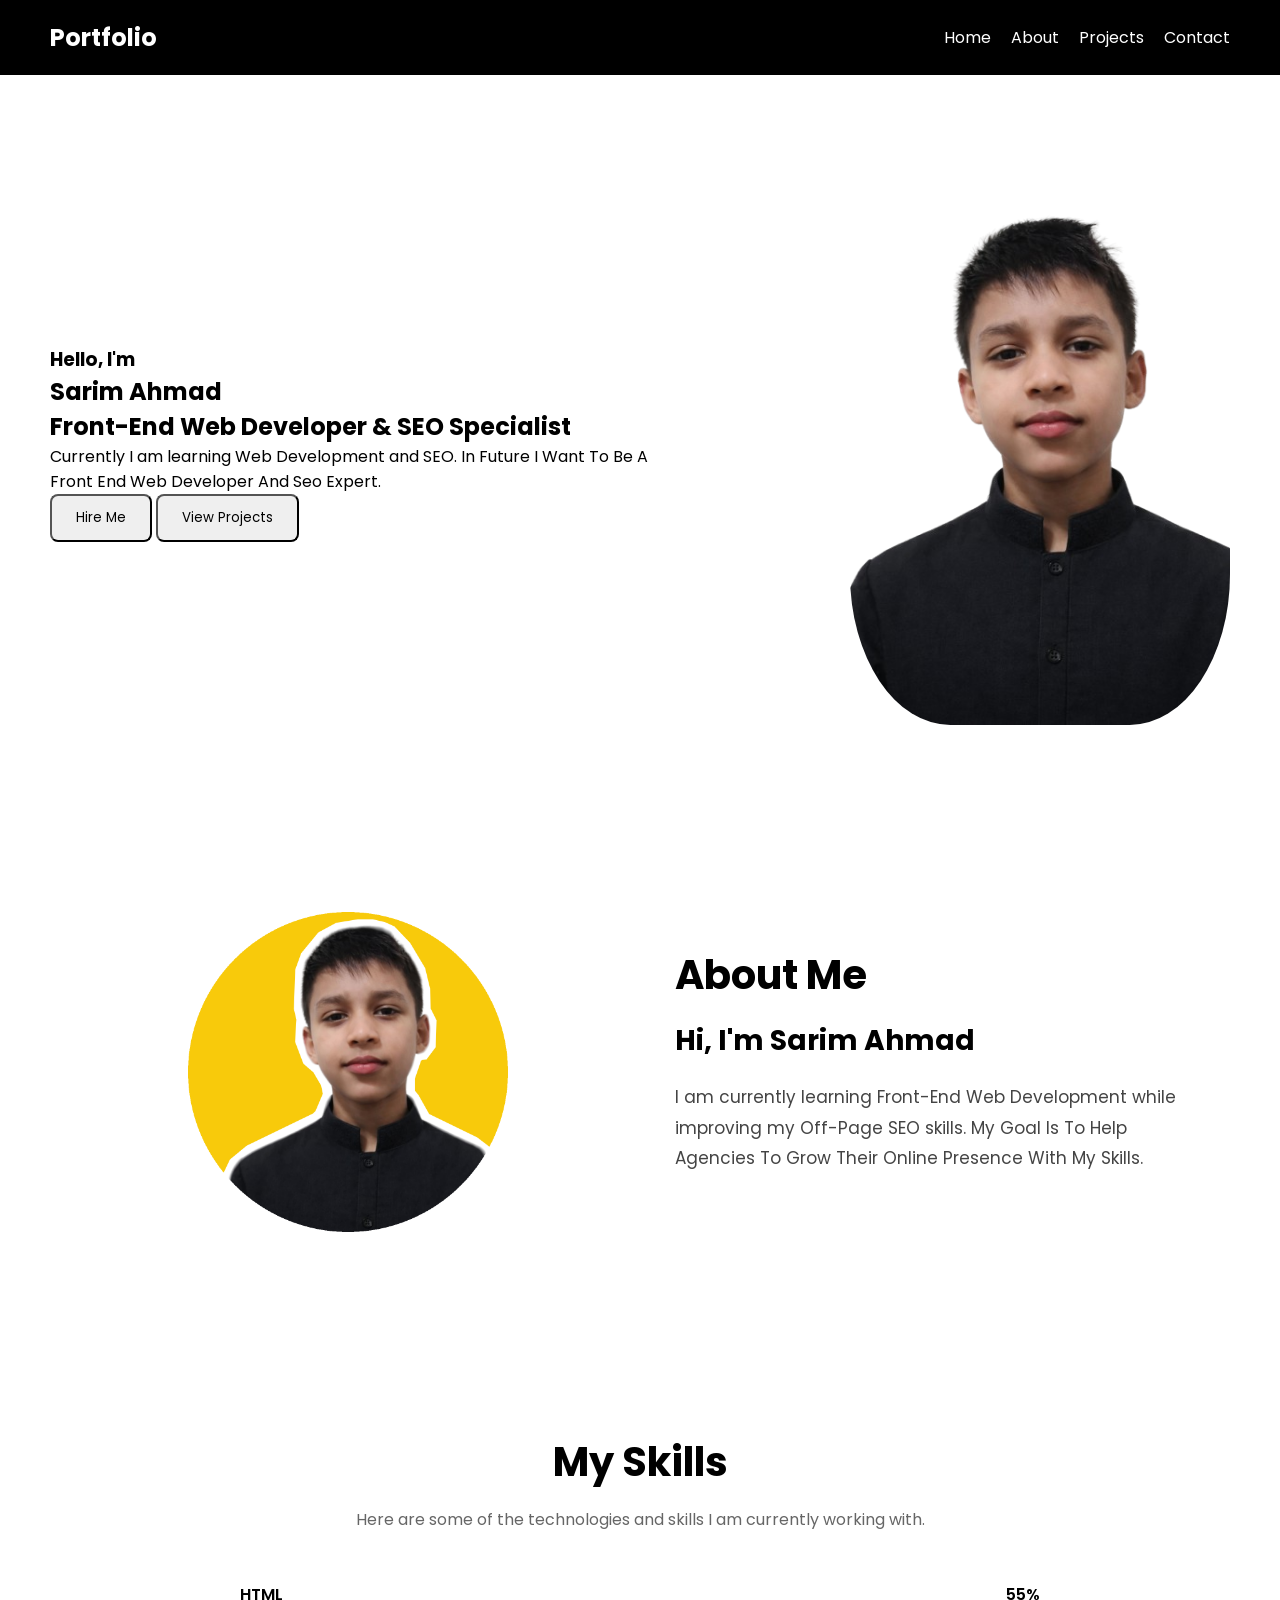
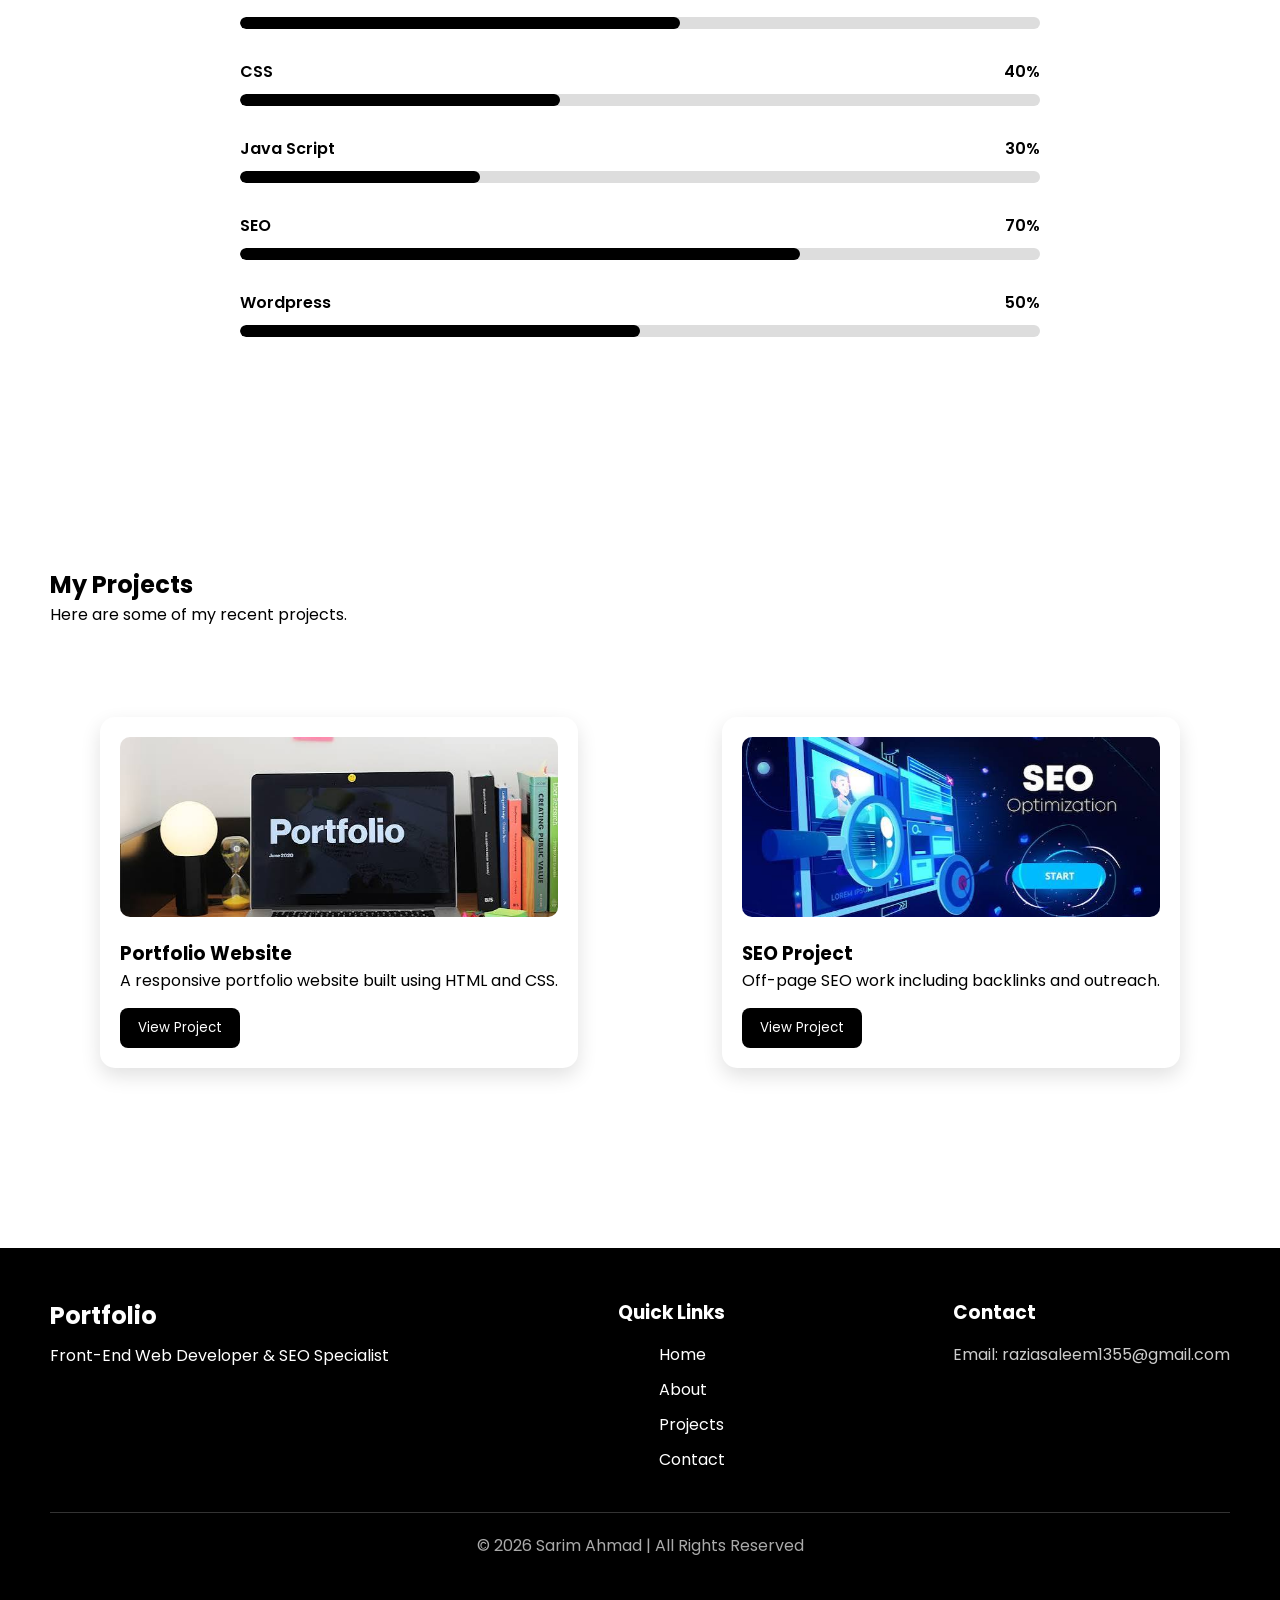
==== index.html @ 59bfa9ec "Add files via upload" ====
<!DOCTYPE html>
<html lang="en">
<head>
    <meta charset="UTF-8">
    <meta name="viewport" content="width=device-width, initial-scale=1.0">
    <title>Portfolio Website</title>
    <link rel="stylesheet" href="Style.css">
    <link rel="preconnect" href="https://fonts.googleapis.com">
<link rel="preconnect" href="https://fonts.gstatic.com" crossorigin>
<link href="https://fonts.googleapis.com/css2?family=Poppins:ital,wght@0,100;0,200;0,300;0,400;0,500;0,600;0,700;0,800;0,900;1,100;1,200;1,300;1,400;1,500;1,600;1,700;1,800;1,900&display=swap" rel="stylesheet">
</head>
<body>
    <header>
        <div class="logo">Portfolio</div>
        
        <nav>
            <ul>

                <li><a href="#">Home</a></li>
                <li><a href="#">About</a></li>
                <li class="dropdown">
                    <a href="#">Projects</a>
                    <ul class="dropdown-menu">
                        <li><a href="#">SEO</a></li>
                        <li><a href="#">Web Development</a></li>
                    </ul>
                </li>
               <li><a href="#">Contact</a></li>
            </ul>
        </nav>
    </header>
    <section class="hero">

    <div class="hero-text">

        <h3>Hello, I'm</h3>

        <h1>Sarim Ahmad</h1>

        <h2>Front-End Web Developer & SEO Specialist</h2>

        <p>
            Currently I am learning Web Development and SEO. In Future I Want To Be A Front End Web Developer And Seo Expert.
        </p>

        <button id="hirebtn">Hire Me</button>
        <button id="herobtn">View Projects</button>

    </div>

    <div class="hero-image">
        <img src="Images/SarimAhmad.png" alt="Portfolio Image">
    </div>

</section>

<section class="about">

    <div class="container">

        <div class="about-image">
            <img src="Images/Sarim Ahmad.png" alt="">
        </div>

        <div class="about-text">

            <h2>About Me</h2>

            <h3>Hi, I'm Sarim Ahmad</h3>

            <p>
                I am currently learning Front-End Web Development while improving my Off-Page SEO skills. My Goal Is To Help Agencies To Grow Their Online Presence With My Skills.
            </p>

        </div>

    </div>

</section>

<section class="skills">

    <h2>My Skills</h2>

    <p class="skills-subtitle">
        Here are some of the technologies and skills I am currently working with.
    </p>

    <div class="skills-container">

        <div class="skill">

            <div class="skill-info">
                <span>HTML</span>
                <span>55%</span>
            </div>

            <div class="progress-bar">
                <div class="progress html"></div>
            </div>

        </div>

        <div id="skills" class="skill">
            
            <div class="skill-info">
                <span>CSS</span>
                <span>40%</span>
            </div>
                <div class="progress-bar">
                    <div class="progress css"></div>
                </div>
            </div>

            <div class="skill">
                <div class="skill-info">
                    <span>Java Script</span>
                    <Span>30%</Span>
                </div>
                <div class="progress-bar">
                    <div class="progress js"></div>
                </div>
            </div> 
            <div class="skill">
                <div class="skill-info">
                    <span>SEO</span>
                    <span>70%</span>
                </div>
                <div class="progress-bar">
                    <div class="progress seo"></div>
                </div>
            </div>

            <div class="skill">
                <div class="skill-info">
                    <span>Wordpress</span>
                    <span>50%</span>
                   </div>
                    <div class="progress-bar">
                        <div class="progress wordpress"></div>
                    </div>
                
            </div>

        </div>

        </div>

    </div>

</section>

<section id="projects" class="projects">

    <h2>My Projects</h2>

    <p class="projects-subtitle">
        Here are some of my recent projects.
    </p>

    <div class="projects-container">

        <div class="project-card">

            <img src="Images/images (1).jfif" alt="Portfolio Project">

            <h3>Portfolio Website</h3>

            <p>
                A responsive portfolio website built using HTML and CSS.
            </p>

            <button class="project-btn">View Project</button>

        </div>

        <div class="project-card">

            <img src="Images/images.jfif" alt="SEO Project">

            <h3>SEO Project</h3>

            <p>
                Off-page SEO work including backlinks and outreach.
            </p>

            <button class="project-btn">View Project</button>

        </div>

    </div>

</section>

<footer>

    <div class="footer-container">

        <div class="footer-logo">
            <h2>Portfolio</h2>
            <p>Front-End Web Developer & SEO Specialist</p>
        </div>

        <div class="footer-links">
            <h3>Quick Links</h3>

            <ul>
                <li><a href="#">Home</a></li>
                <li><a href="#">About</a></li>
                <li><a href="#">Projects</a></li>
                <li><a href="#">Contact</a></li>
            </ul>

        </div>

        <div class="footer-contact">

            <h3>Contact</h3>

            <p>Email: raziasaleem1355@gmail.com</p>

        </div>

    </div>

    <div class="footer-bottom">

        <p>© 2026 Sarim Ahmad | All Rights Reserved</p>

    </div>

</footer>

<script src="script.js"></script>
</body>
</html>
---- Style.css ----
*{
    margin:0;
    padding:0;
    box-sizing:border-box;
    font-family:"Poppins",sans-serif;
}
header{
    background-color: black;
    color: white;
    display: flex;
    justify-content: space-between;
    align-items: center;
    padding: 20px 50px;
}

.logo{
    font-size: 24px;
    font-weight: bold;
    cursor: pointer;
    transition: 0.5s;
}
.logo:hover{
    color: orange;
}

nav ul{
    display: flex;
    list-style: none;
    gap: 20px;
}

nav a{
    color: white;
    text-decoration: none;
}

nav a:hover{
    color: orange;
}

.dropdown{
    position: relative;
}
.dropdown-menu{
    display: none;
    position:absolute;
    top: 100%;
    left:0%;
    background-color: black;
    list-style: none;
    min-width: 150px;
    padding: 10px;
}
.dropdown-menu li{
    padding: 10px;

}
.dropdown-menu a{
    color: white;
    text-decoration: none;
}
.dropdown:hover .dropdown-menu{
    display: block;
}
.hero{
    display: flex;
    align-items: center;
    justify-content: space-between;
    padding: 80px 50px;

}
#herobtn{
    cursor: pointer;
    padding: 12px 24px;
    border-radius: 8px;
    transition: 0.4s;
}
#herobtn:hover{
    background-color: black;
    color: orange;
    
}
.hero-image img{
    width: 100%;
    max-width:380px;
    border-radius: 26.4%;
    transition: 0.3s;
}
.hero-image img:hover{
    cursor: pointer;
    transform:scale(1.1);
}
#hirebtn{
    cursor: pointer;
    padding: 12px 24px;
    border-radius: 8px;
    transition: 0.4s;
}
#hirebtn:hover{
        background-color: black;
         color: orange;
}
.hero-text{
    max-width: 600px;
}
/* =======================
        ABOUT SECTION
========================== */

.about{
    padding: 100px 0;
    background-color:white
}

.about .container{
    max-width: 1200px;
    margin: 0 auto;
    padding: 0 50px;

    display: flex;
    align-items: center;
    justify-content: space-between;
    gap: 70px;
}

.about-image{
    flex: 1;
    display: flex;
    justify-content: center;
}

.about-image img{
    width: 320px;
    max-width: 100%;
    border-radius: 20px;
    transition: 0.3s ease;

}

.about-image img:hover{
    transform: scale(1.05);
}

.about-text{
    flex: 1;
}

.about-text h2{
    font-size: 40px;
    margin-bottom: 15px;
}

.about-text h3{
    font-size: 28px;
    margin-bottom: 20px;
}

.about-text p{
    font-size: 17px;
    line-height: 1.8;
    margin-bottom: 25px;
    color: #444;
}

.skills-list{
    list-style: none;
    padding: 0;
}

.skills-list li{
    font-size: 18px;
    margin-bottom: 12px;
    font-weight: 500;
}
/* =======================
        SKILLS SECTION
========================== */

.skills{
    padding:100px 50px;
    background:white;
}

.skills h2{
    text-align:center;
    font-size:40px;
    margin-bottom:15px;
}

.skills-subtitle{
    text-align:center;
    color:#666;
    margin-bottom:50px;
}

.skills-container{
    max-width:800px;
    margin:auto;
}

.skill{
    margin-bottom:30px;
}

.skill-info{
    display:flex;
    justify-content:space-between;
    margin-bottom:10px;
    font-weight:600;
}

.progress-bar{
    width:100%;
    height:12px;
    background:#ddd;
    border-radius:20px;
    overflow:hidden;
}

.progress{
    height:100%;
    background:black;
    border-radius:20px;
    transition: width 1.5s ease;
    width:0;
}

.projects{
    padding: 100px 50px;
background: white;
}
.projects-container{
    display: flex;
    justify-content: space-between;
    margin-top:10px;
    padding: 80px 50px;
      
}
.project-card{
    background: white;
    border-radius: 15px;
    padding: 20px;
    box-shadow: 0 8px 20px rgba(0,0,0,0.12);
    transition: 0.3s;
}
.project-card:hover{
    transform:translateY(-8px)
    

}
.project-card img{
    width: 100%;
    height: 180px;
    object-fit: cover;
    border-radius: 10px;
    margin-bottom: 15px;
}
.project-btn{
    margin-top:15px;
    padding:10px 18px;
    border:none;
    border-radius:8px;
    background:black;
    color:white;
    cursor:pointer;
    transition:.3s;
}

.project-btn:hover{
    background:orange;
    color:black;
}
footer{
    background-color: black;
    color: white;
    padding: 50px;
}
.footer-links h3{
    margin-bottom: 15px;
}

.footer-links ul{
    list-style: none;
}

.footer-links li{
    margin-bottom: 10px;
}
.footer-links{
    display: flex;
    flex-direction: column;
    align-items: flex-end;
}

.footer-links a{
    color: white;
    text-decoration: none;
    transition: .3s;
}

.footer-links a:hover{
    color: orange;
}
.footer-container{
    display: flex;
    justify-content: space-between;
    align-items: flex-start;
    gap: 40px;
    margin-bottom: 30px;
}
.footer-logo h2{
    margin-bottom: 10px;
}

.footer-logo h2{
    transition: 0.5s;
    cursor: pointer;
}

.footer-logo h2:hover{
    color: orange;
}

.footer-contact h3{
    margin-bottom: 15px;
}

.footer-contact p{
    color: #ccc;
}
.footer-bottom{
    border-top: 1px solid #333;
    padding-top: 20px;
    text-align: center;
    color: #aaa;
}
.footer-contact p{
    margin-top:10px;
}
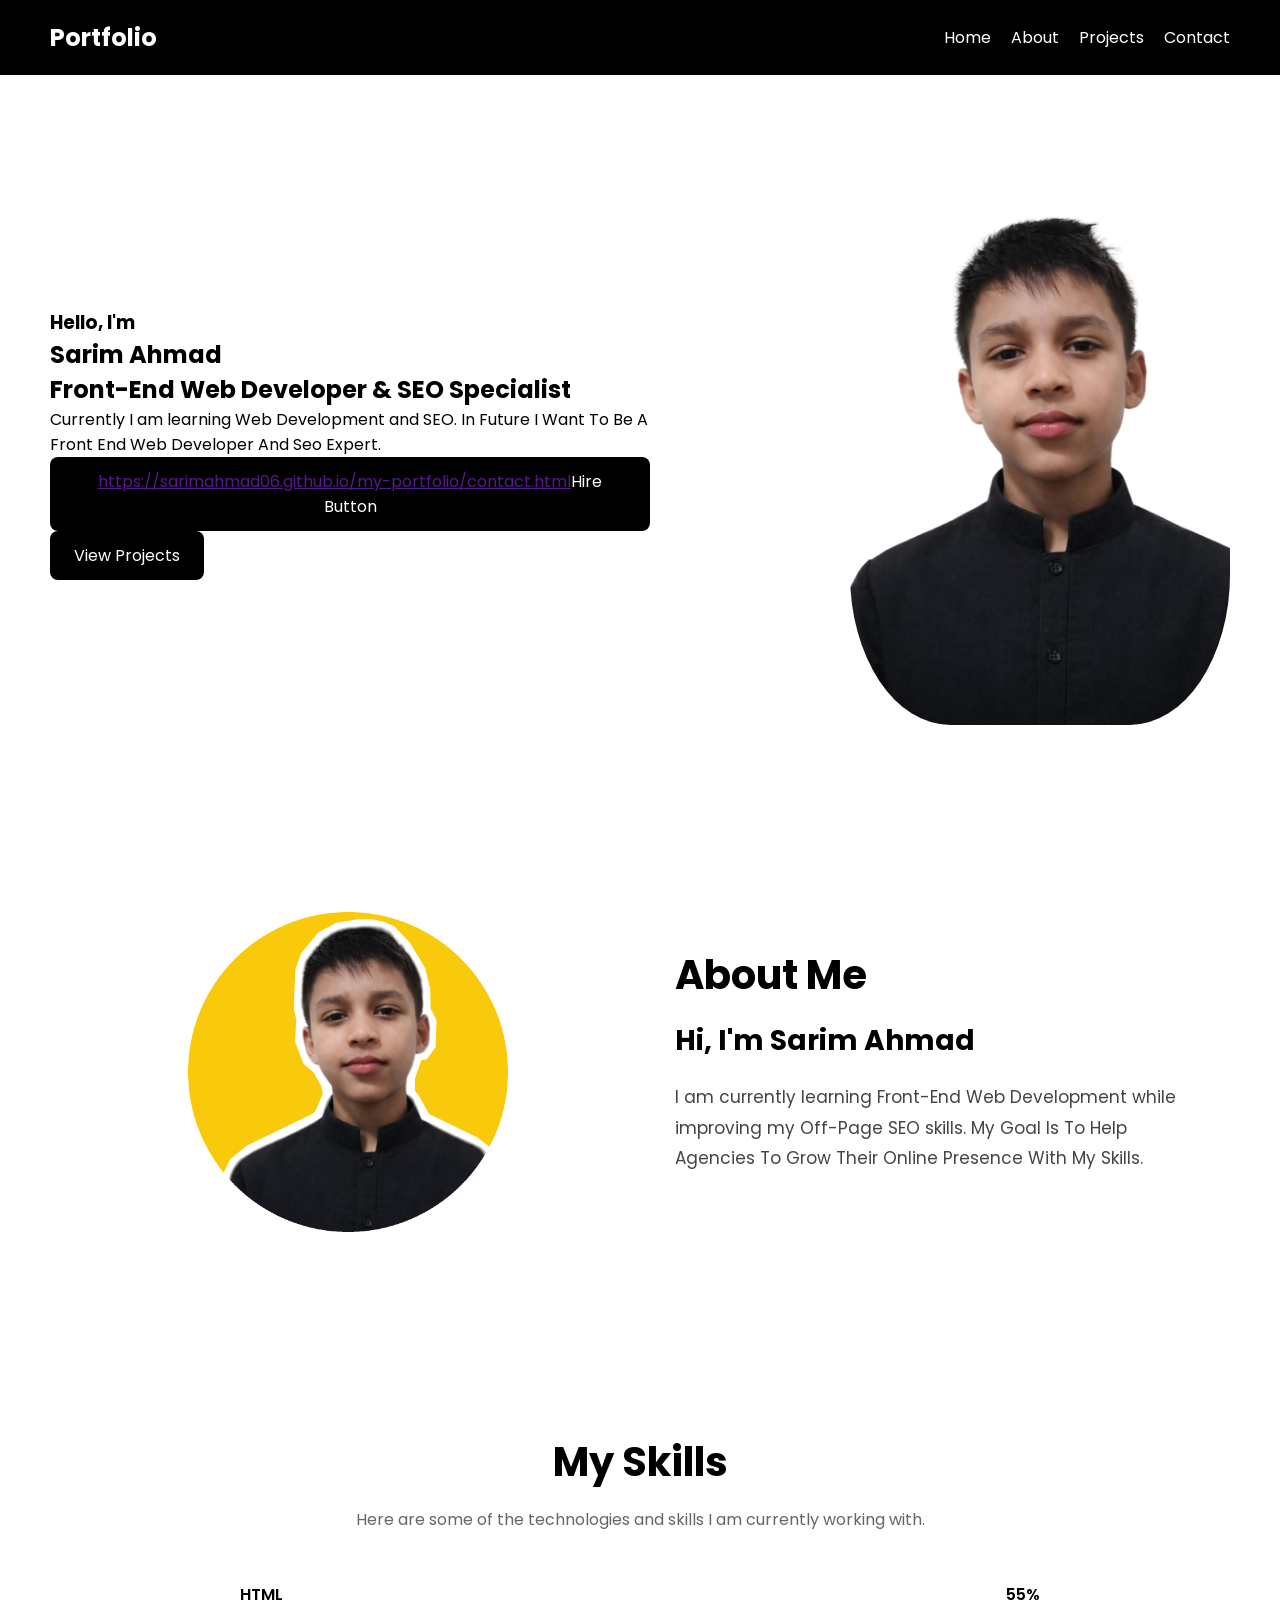
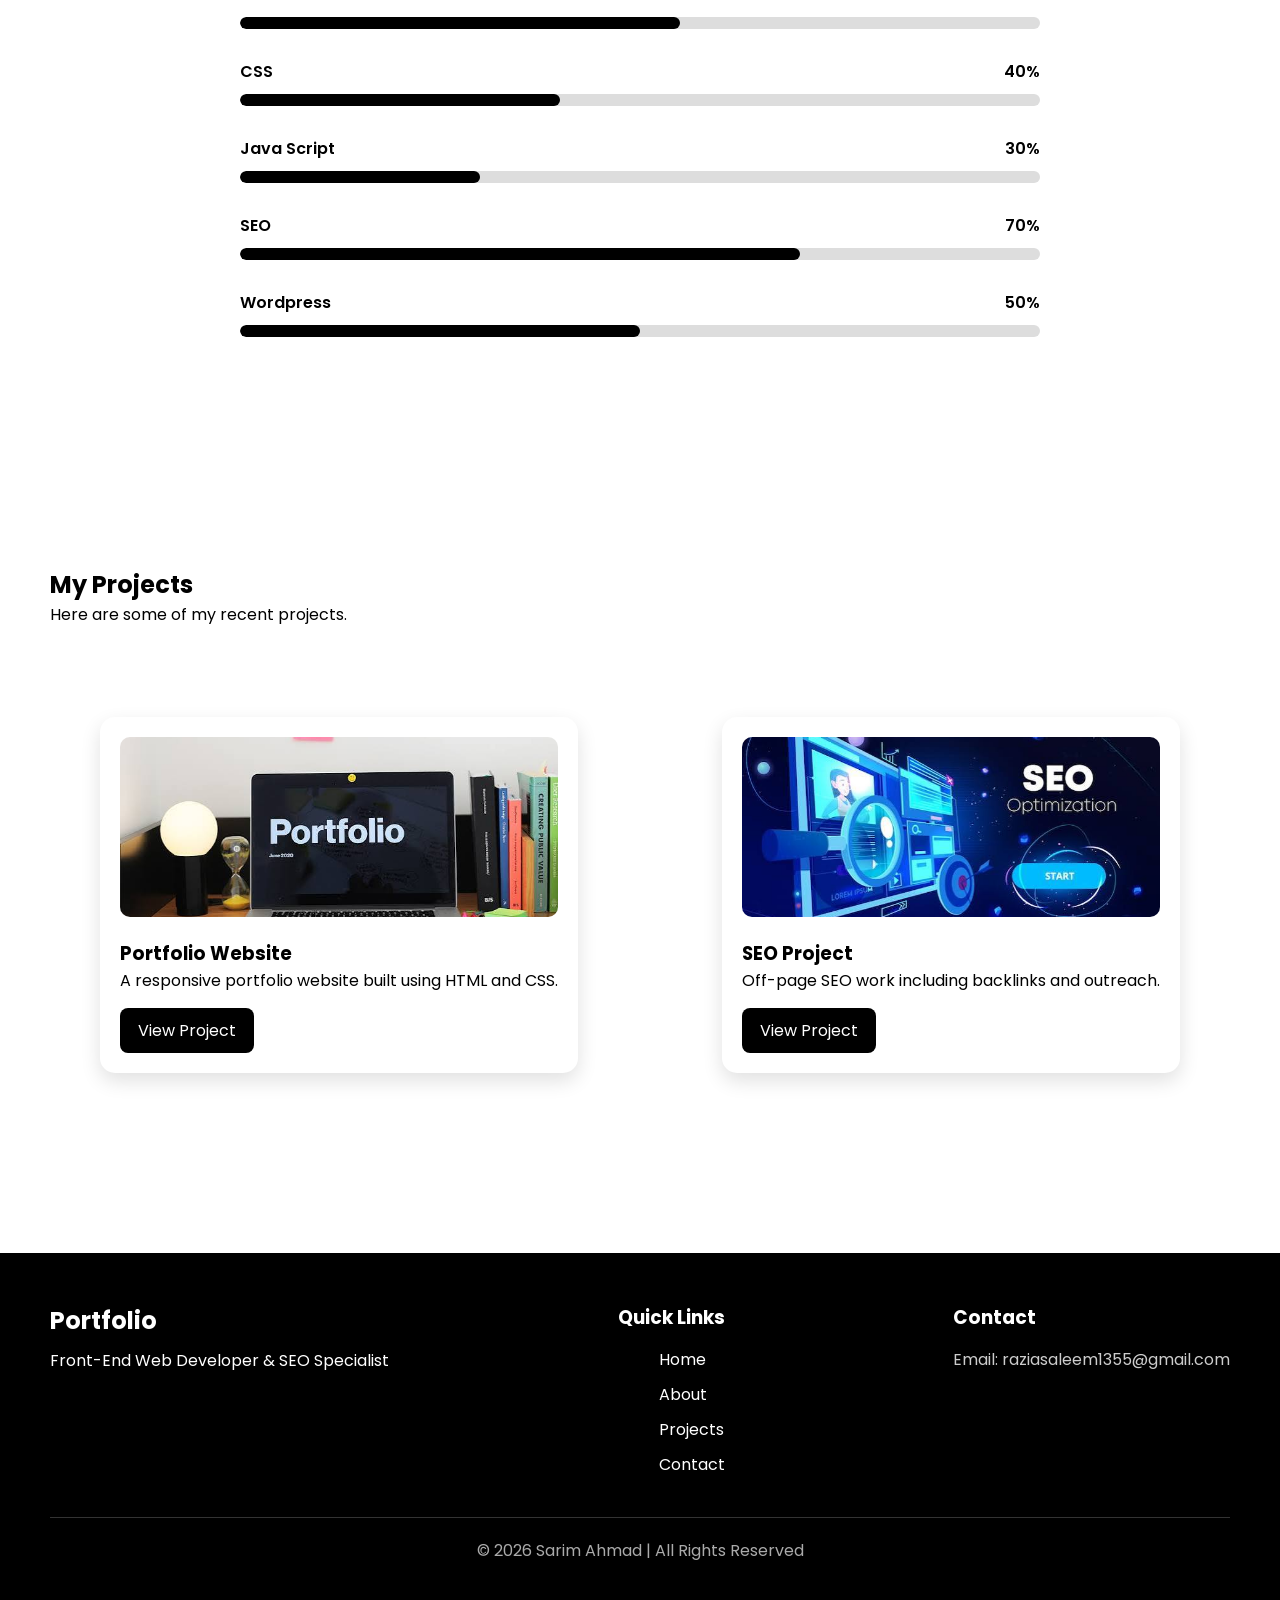
==== commit bb9680e9: "index.html" ====
--- a/index.html
+++ b/index.html
@@ -43,7 +43,7 @@
             Currently I am learning Web Development and SEO. In Future I Want To Be A Front End Web Developer And Seo Expert.
         </p>
 
-        <button id="hirebtn">Hire Me</button>
+        <button id="hirebtn"><a href="">https://sarimahmad06.github.io/my-portfolio/contact.html</a>Hire Button</button>
         <button id="herobtn">View Projects</button>
 
     </div>
@@ -233,4 +233,4 @@
 
 <script src="script.js"></script>
 </body>
-</html>+</html>
--- a/Style.css
+++ b/Style.css
@@ -336,4 +336,104 @@
 }
 .footer-contact p{
     margin-top:10px;
-}+}
+  .contact{
+
+            width:90%;
+            max-width:700px;
+
+            margin:60px auto;
+
+            background:white;
+
+            padding:40px;
+
+            border-radius:10px;
+
+            box-shadow:0 8px 20px rgba(0,0,0,.15);
+
+        }
+
+        .contact h1{
+
+            text-align:center;
+
+            margin-bottom:10px;
+
+        }
+
+        .contact p{
+
+            text-align:center;
+
+            margin-bottom:30px;
+
+            color:gray;
+
+        }
+
+        form{
+
+            display:flex;
+
+            flex-direction:column;
+
+            gap:20px;
+
+        }
+
+        input,
+        textarea{
+
+            padding:15px;
+
+            border:2px solid #ddd;
+
+            border-radius:8px;
+
+            font-size:16px;
+
+            outline:none;
+
+        }
+
+        input:focus,
+        textarea:focus{
+
+            border-color:orange;
+
+        }
+
+        textarea{
+
+            height:180px;
+
+            resize:none;
+
+        }
+
+        button{
+
+            padding:15px;
+
+            border:none;
+
+            background:black;
+
+            color:white;
+
+            border-radius:8px;
+
+            cursor:pointer;
+
+            transition:.3s;
+
+            font-size:16px;
+
+        }
+
+        button:hover{
+
+            background:orange;
+
+        }
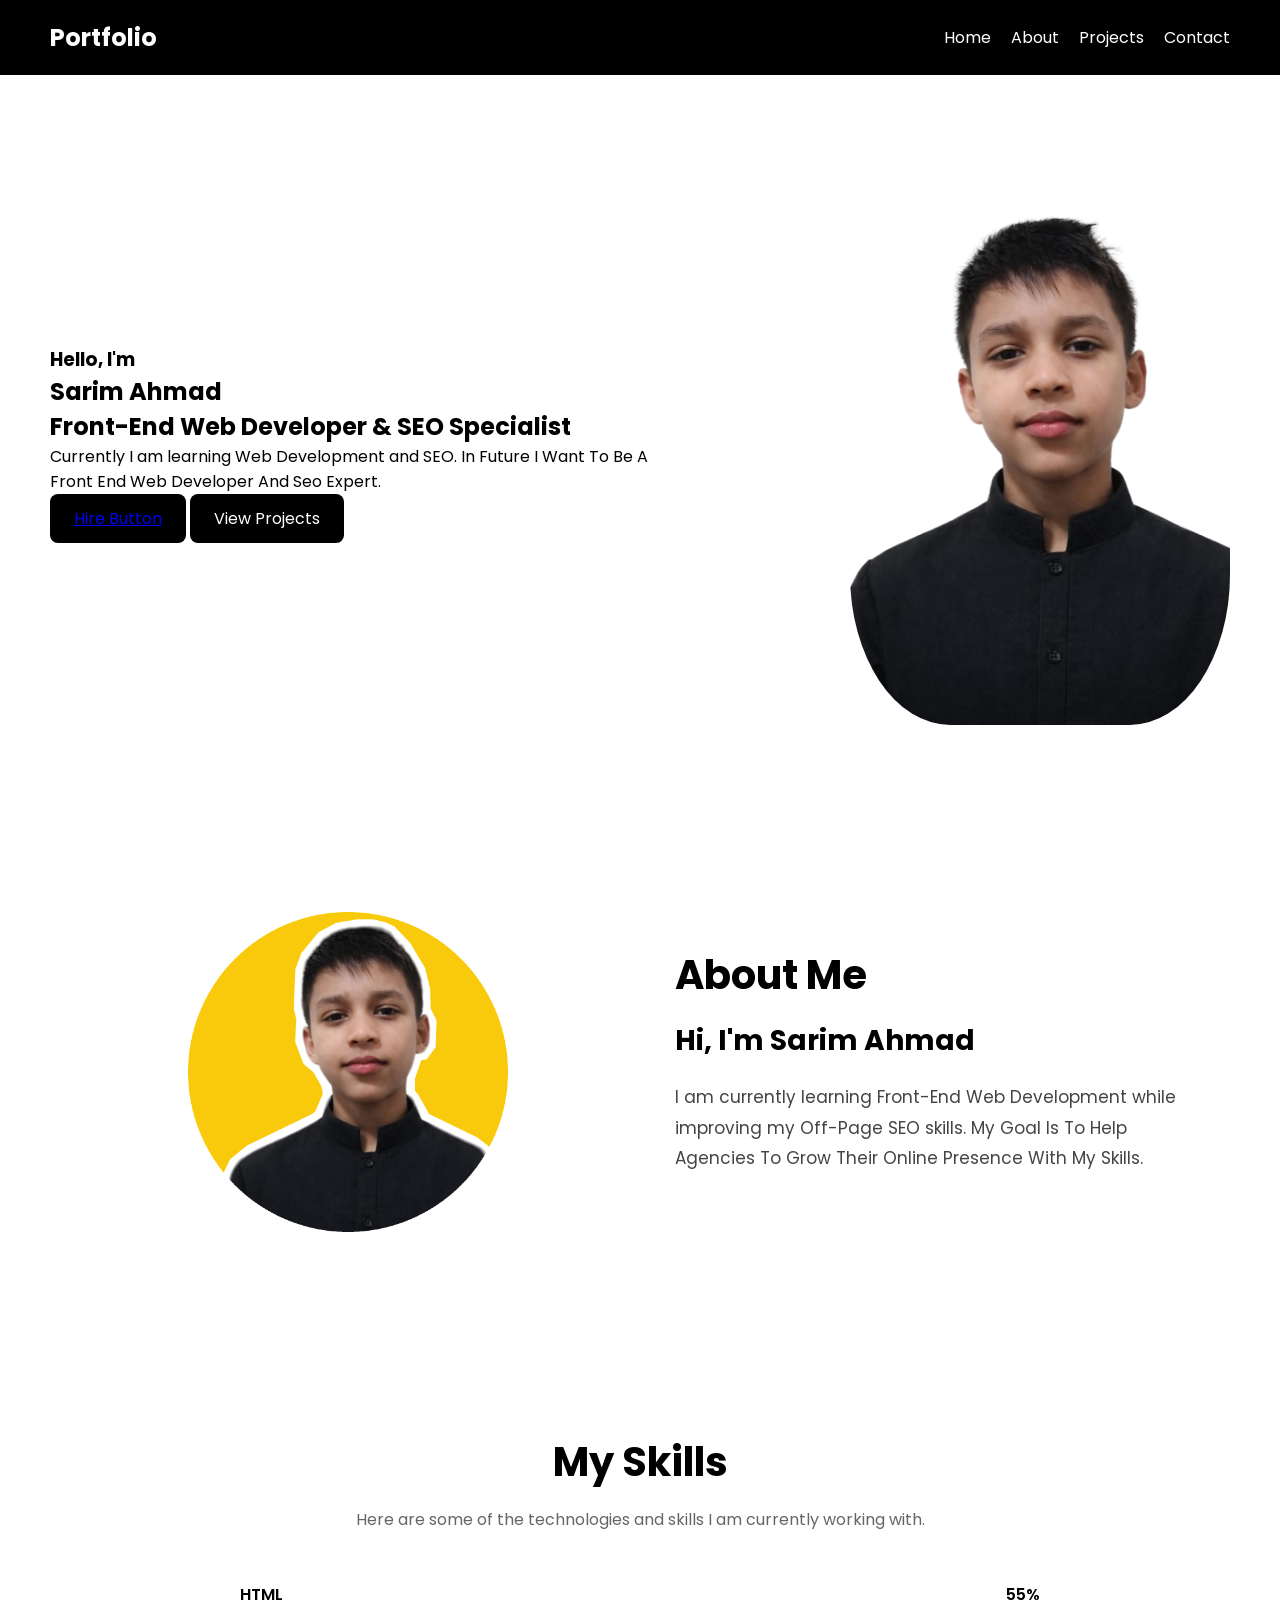
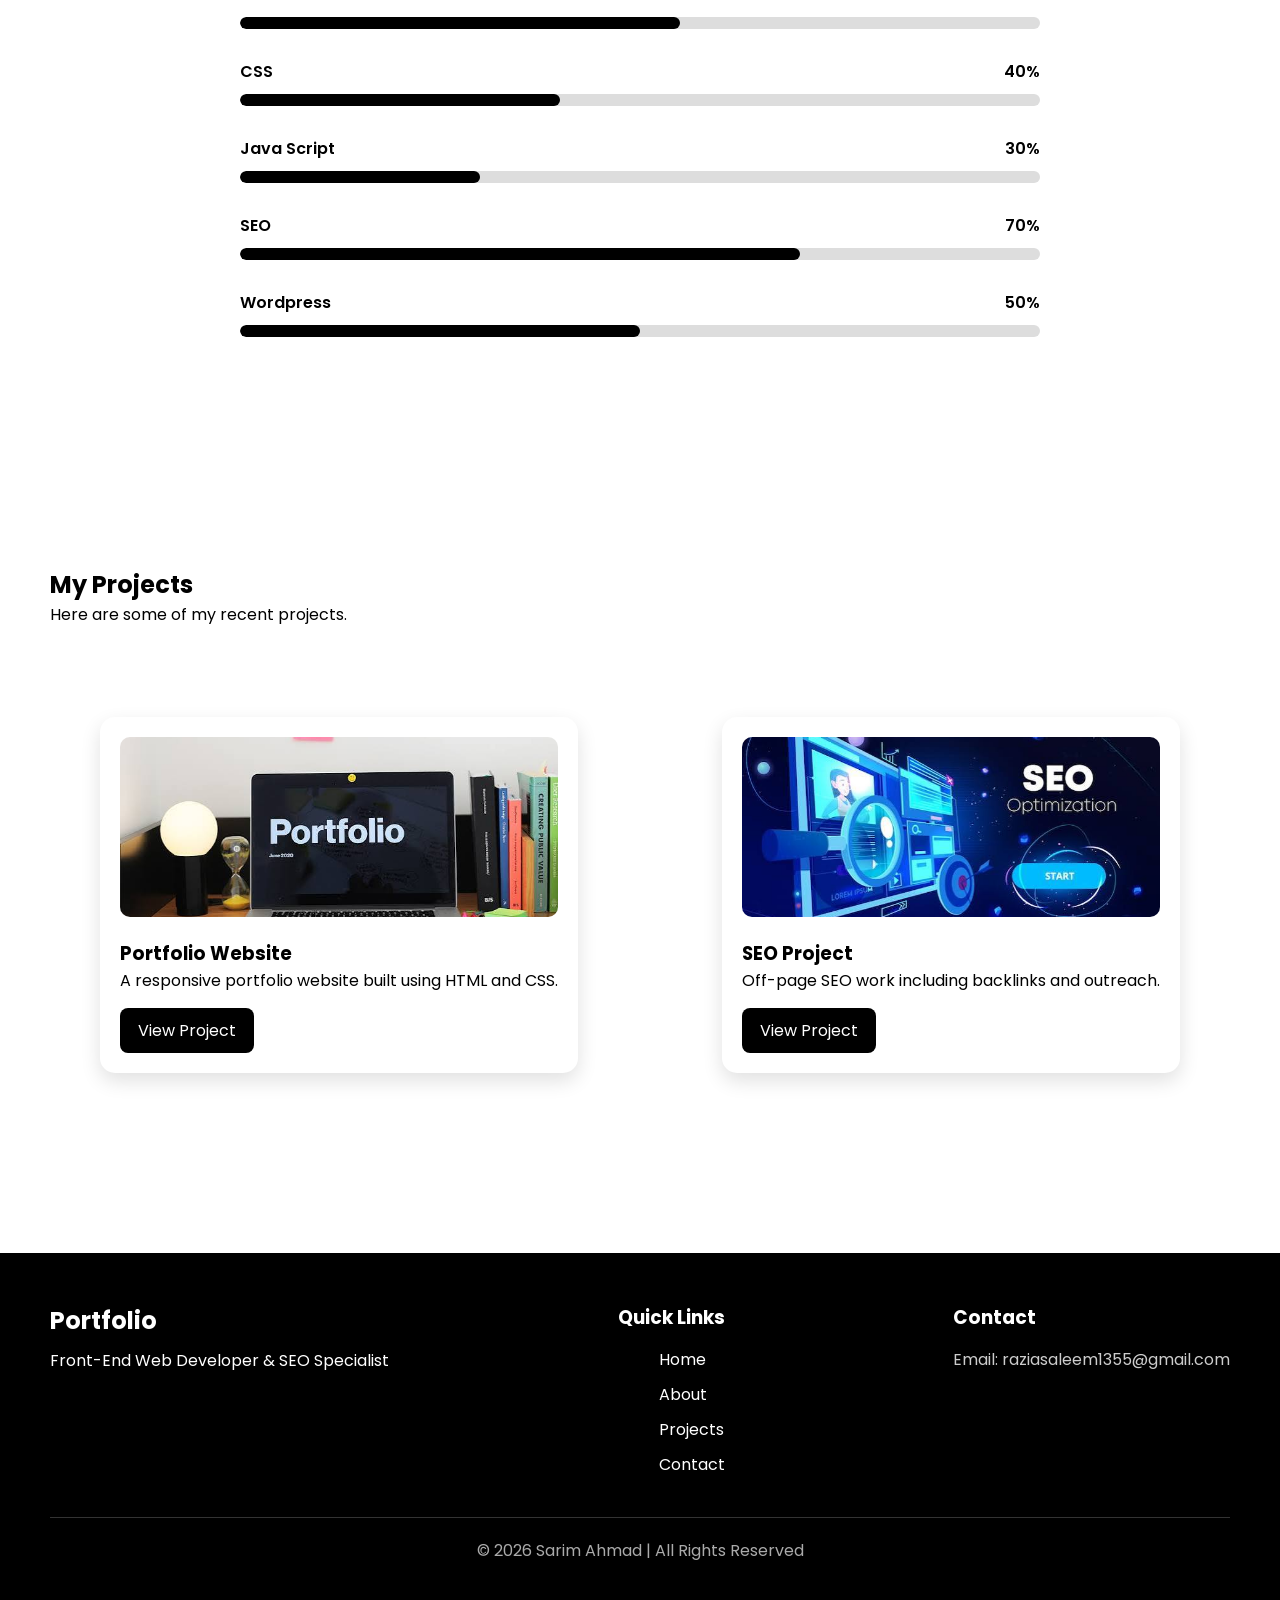
==== commit 93ce046b: "index.html" ====
--- a/index.html
+++ b/index.html
@@ -43,7 +43,7 @@
             Currently I am learning Web Development and SEO. In Future I Want To Be A Front End Web Developer And Seo Expert.
         </p>
 
-        <button id="hirebtn"><a href="">https://sarimahmad06.github.io/my-portfolio/contact.html</a>Hire Button</button>
+        <button id="hirebtn"><a href="https://sarimahmad06.github.io/my-portfolio/contact.html">Hire Button</a></button>
         <button id="herobtn">View Projects</button>
 
     </div>
--- a/Style.css
+++ b/Style.css
@@ -92,6 +92,7 @@
 }
 #hirebtn{
     cursor: pointer;
+    text-decoration: none;
     padding: 12px 24px;
     border-radius: 8px;
     transition: 0.4s;
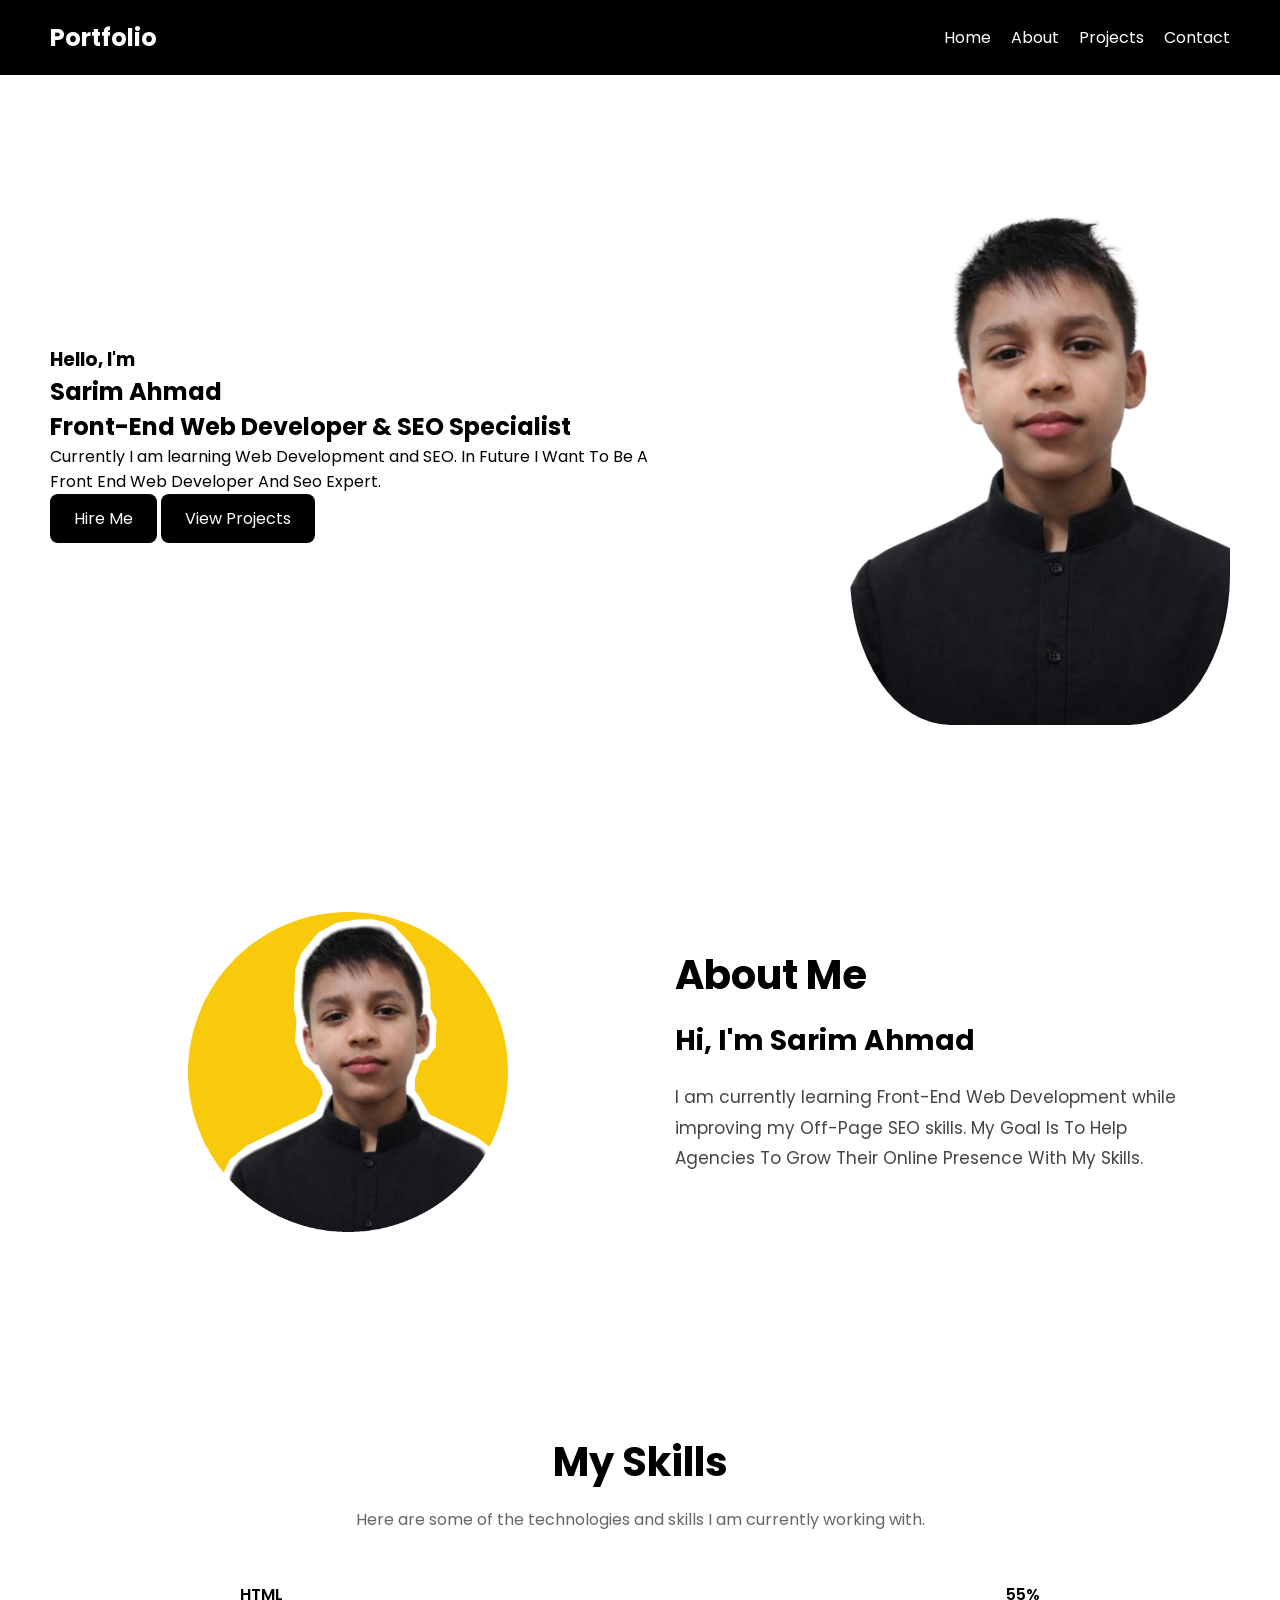
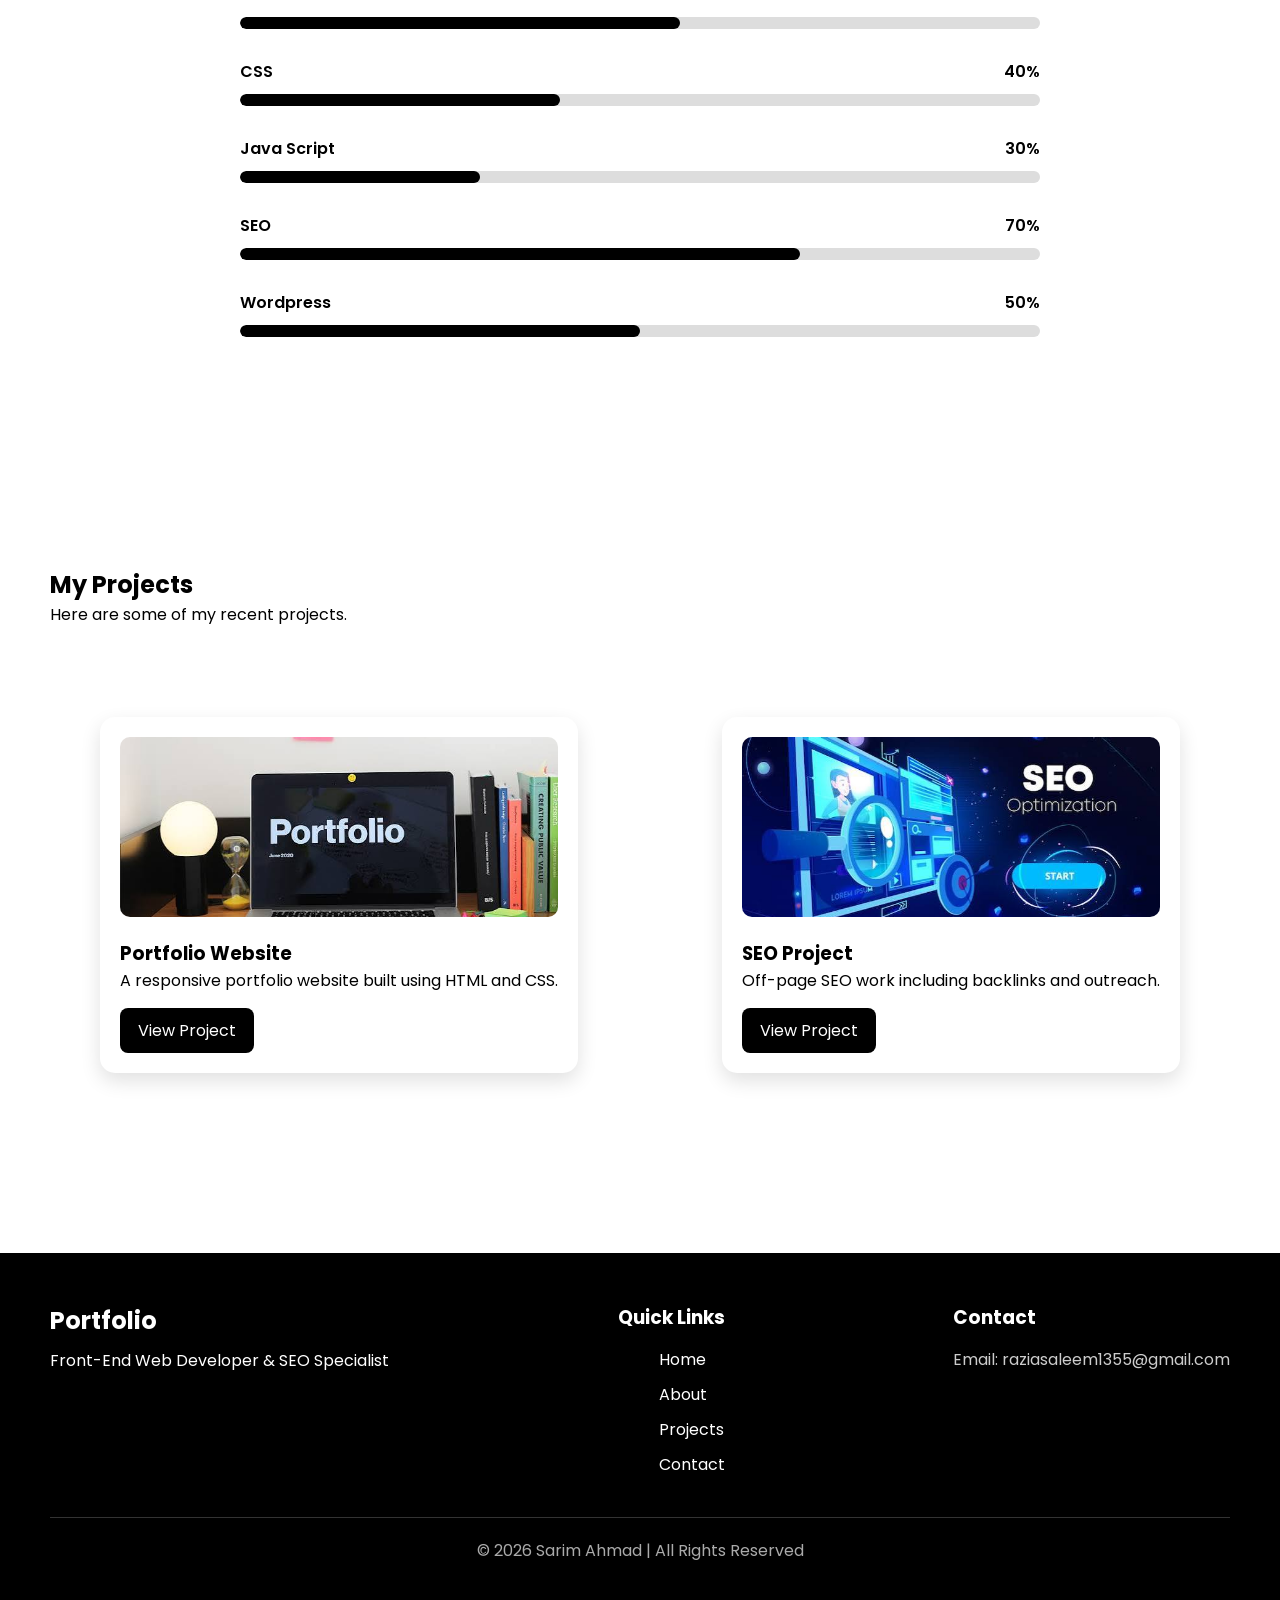
==== commit 1b270bb3: "index.html" ====
--- a/index.html
+++ b/index.html
@@ -43,7 +43,7 @@
             Currently I am learning Web Development and SEO. In Future I Want To Be A Front End Web Developer And Seo Expert.
         </p>
 
-        <button id="hirebtn"><a href="https://sarimahmad06.github.io/my-portfolio/contact.html">Hire Button</a></button>
+        <button id="hirebtn"><a href="https://sarimahmad06.github.io/my-portfolio/contact">Hire Me</a></button>
         <button id="herobtn">View Projects</button>
 
     </div>
--- a/Style.css
+++ b/Style.css
@@ -92,10 +92,18 @@
 }
 #hirebtn{
     cursor: pointer;
-    text-decoration: none;
     padding: 12px 24px;
     border-radius: 8px;
     transition: 0.4s;
+
+}
+#hirebtn a{
+        text-decoration: none;
+        color: white;
+        transition: 0.4s;
+}
+#hirebtn a:hover{
+    color: orange;
 }
 #hirebtn:hover{
         background-color: black;
@@ -338,7 +346,7 @@
 .footer-contact p{
     margin-top:10px;
 }
-  .contact{
+       .contact{
 
             width:90%;
             max-width:700px;
